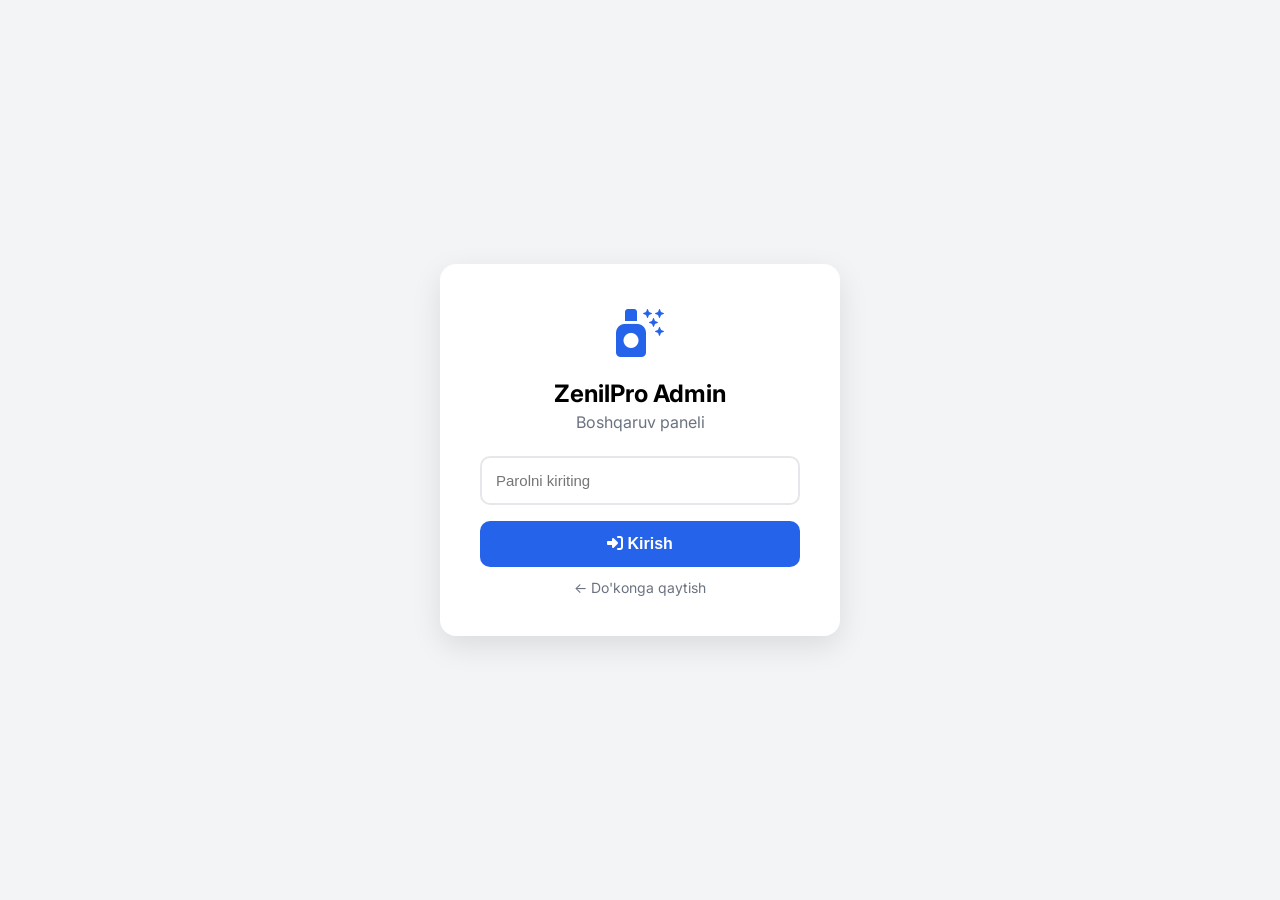
==== templates/admin.html @ 7d352757 "News" ====
<!DOCTYPE html>
<html lang="uz">
<head>
    <meta charset="UTF-8">
    <meta name="viewport" content="width=device-width, initial-scale=1.0">
    <title>ZenilPro - Admin</title>
    <link rel="stylesheet" href="https://cdnjs.cloudflare.com/ajax/libs/font-awesome/6.5.1/css/all.min.css">
    <link href="https://fonts.googleapis.com/css2?family=Inter:wght@300;400;500;600;700&display=swap" rel="stylesheet">
    <style>
        * { margin:0; padding:0; box-sizing:border-box; }
        body { font-family:'Inter',sans-serif; background:#F3F4F6; min-height:100vh; }
        
        /* LOGIN */
        .login-wrap { display:flex; align-items:center; justify-content:center; min-height:100vh; padding:20px; }
        .login-box { background:#fff; padding:40px; border-radius:16px; box-shadow:0 10px 30px rgba(0,0,0,.1); width:100%; max-width:400px; text-align:center; }
        .login-box .icon { font-size:48px; color:#2563EB; margin-bottom:16px; }
        .login-box h1 { font-size:24px; margin-bottom:4px; }
        .login-box p { color:#6B7280; margin-bottom:24px; }
        .login-box input { width:100%; padding:14px; border:2px solid #E5E7EB; border-radius:10px; font-size:15px; margin-bottom:16px; outline:none; }
        .login-box input:focus { border-color:#2563EB; }
        .login-box button { width:100%; padding:14px; background:#2563EB; color:#fff; border:none; border-radius:10px; font-size:16px; font-weight:600; cursor:pointer; }
        .login-box a { display:block; margin-top:12px; color:#6B7280; text-decoration:none; font-size:14px; }
        
        /* DASHBOARD */
        .dash { display:none; }
        .dash-nav { background:#1F2937; color:#fff; padding:12px 20px; display:flex; align-items:center; gap:12px; position:sticky; top:0; z-index:10; flex-wrap:wrap; }
        .dash-nav h2 { font-size:18px; }
        .dash-nav .tabs { display:flex; gap:6px; margin-left:auto; flex-wrap:wrap; }
        .dash-nav button { padding:8px 14px; background:rgba(255,255,255,.1); color:#D1D5DB; border:none; border-radius:8px; cursor:pointer; font-size:13px; font-weight:500; white-space:nowrap; }
        .dash-nav button.active { background:#2563EB; color:#fff; }
        .dash-nav .logout { background:rgba(239,68,68,.2); color:#EF4444; }
        .dash-content { padding:20px; max-width:1200px; margin:0 auto; }
        
        /* CARDS */
        .card { background:#fff; border-radius:12px; padding:20px; margin-bottom:16px; box-shadow:0 1px 3px rgba(0,0,0,.05); }
        .card h3 { margin-bottom:16px; font-size:16px; }
        
        /* TABLE */
        table { width:100%; border-collapse:collapse; }
        th, td { padding:10px 12px; text-align:left; border-bottom:1px solid #E5E7EB; font-size:13px; }
        th { background:#F9FAFB; font-weight:600; color:#6B7280; font-size:11px; text-transform:uppercase; }
        td img { width:50px; height:50px; border-radius:8px; object-fit:cover; }
        
        /* FORM */
        .form-grid { display:grid; grid-template-columns:1fr 1fr; gap:12px; }
        .form-grid .full { grid-column:1/-1; }
        .form-group { margin-bottom:4px; }
        .form-group label { display:block; font-size:13px; font-weight:500; color:#374151; margin-bottom:4px; }
        .form-group input, .form-group select, .form-group textarea { width:100%; padding:10px 12px; border:2px solid #E5E7EB; border-radius:8px; font-size:14px; font-family:inherit; outline:none; transition:border-color .2s; }
        .form-group input:focus, .form-group select:focus, .form-group textarea:focus { border-color:#2563EB; }
        
        /* FILE UPLOAD */
        .file-upload { border:2px dashed #E5E7EB; border-radius:12px; padding:30px; text-align:center; cursor:pointer; transition:all .2s; }
        .file-upload:hover { border-color:#2563EB; background:#F0F5FF; }
        .file-upload i { font-size:36px; color:#2563EB; margin-bottom:8px; }
        .file-upload p { color:#6B7280; font-size:13px; }
        .file-upload img { max-width:200px; max-height:200px; margin-top:12px; border-radius:8px; }
        .file-upload input { display:none; }
        
        /* BUTTONS */
        .btn { padding:8px 16px; border:none; border-radius:8px; cursor:pointer; font-weight:500; font-size:13px; display:inline-flex; align-items:center; gap:6px; }
        .btn-blue { background:#2563EB; color:#fff; }
        .btn-red { background:#EF4444; color:#fff; }
        .btn-green { background:#10B981; color:#fff; }
        .btn-gray { background:#6B7280; color:#fff; }
        
        /* BADGES */
        .badge { padding:4px 10px; border-radius:50px; font-size:11px; font-weight:600; }
        .badge-green { background:#D1FAE5; color:#10B981; }
        .badge-yellow { background:#FEF3C7; color:#F59E0B; }
        .badge-red { background:#FEE2E2; color:#EF4444; }
        
        /* ORDERS */
        .order-card { background:#fff; border-radius:12px; padding:16px; margin-bottom:12px; box-shadow:0 1px 3px rgba(0,0,0,.05); }
        .order-header { display:flex; justify-content:space-between; align-items:center; margin-bottom:8px; }
        .order-id { font-weight:700; color:#2563EB; font-size:16px; }
        
        @media (max-width:768px) {
            .form-grid { grid-template-columns:1fr; }
            .dash-nav { gap:8px; }
            .dash-nav .tabs { width:100%; margin-top:8px; justify-content:flex-start; }
        }
    </style>
</head>
<body>

<!-- LOGIN -->
<div id="loginPage" class="login-wrap">
    <div class="login-box">
        <div class="icon"><i class="fa-solid fa-spray-can-sparkles"></i></div>
        <h1>ZenilPro Admin</h1>
        <p>Boshqaruv paneli</p>
        <input type="password" id="passInput" placeholder="Parolni kiriting" onkeydown="if(event.key==='Enter')login()">
        <button onclick="login()"><i class="fa-solid fa-right-to-bracket"></i> Kirish</button>
        <a href="/">← Do'konga qaytish</a>
    </div>
</div>

<!-- DASHBOARD -->
<div id="dashPage" class="dash">
    <nav class="dash-nav">
        <h2>🛍 ZenilPro Admin</h2>
        <div class="tabs">
            <button class="active" onclick="showTab('products')">📦 Mahsulotlar</button>
            <button onclick="showTab('add')">➕ Qo'shish</button>
            <button onclick="showTab('orders')">📋 Buyurtmalar</button>
        </div>
        <button class="logout" onclick="logout()">🚪 Chiqish</button>
    </nav>
    <div class="dash-content" id="tabContent"></div>
</div>

<script>
let prods = [];
let ords = [];
let uploadedImage = '';

// Check login
fetch('/api/admin/check').then(r=>r.json()).then(d=>{ if(d.is_admin){ showDash(); loadAll(); } });

function login() {
    let p = document.getElementById('passInput').value;
    fetch('/api/admin/login', {
        method:'POST',
        headers:{'Content-Type':'application/json'},
        body:JSON.stringify({password:p})
    }).then(r=>r.json()).then(d=>{
        if(d.success){ showDash(); loadAll(); }
        else alert('Noto\'g\'ri parol!');
    });
}

function logout(){ fetch('/api/admin/logout',{method:'POST'}).then(()=>location.reload()); }

function showDash(){
    document.getElementById('loginPage').style.display='none';
    document.getElementById('dashPage').style.display='block';
}

function showTab(t){
    document.querySelectorAll('.dash-nav .tabs button').forEach(b=>b.classList.remove('active'));
    event.target.classList.add('active');
    if(t==='products') loadProducts();
    else if(t==='add') showAddForm();
    else if(t==='orders') loadOrders();
}

function loadAll(){ loadProducts(); }

// ==================== PRODUCTS ====================
function loadProducts(){
    fetch('/api/products').then(r=>r.json()).then(d=>{
        if(d.success){
            prods = d.products;
            let html = `<div class="card">
                <h3>📦 Barcha Mahsulotlar (${prods.length} ta)</h3>
                <div style="overflow-x:auto;">
                <table>
                    <thead><tr><th>Rasm</th><th>Nomi</th><th>Kat.</th><th>Narx</th><th>Qoldiq</th><th>Amal</th></tr></thead>
                    <tbody>`;
            prods.forEach(p=>{
                html += `<tr>
                    <td><img src="${p.image}" onerror="this.src='https://placehold.co/50'"></td>
                    <td><strong>${p.name}</strong></td>
                    <td>${p.category}</td>
                    <td><strong style="color:#2563EB">${(p.price+'').replace(/\B(?=(\d{3})+(?!\d))/g,' ')} so'm</strong></td>
                    <td><span class="badge ${p.in_stock>5?'badge-green':'badge-yellow'}">${p.in_stock} dona</span></td>
                    <td><button class="btn btn-red" onclick="delProd('${p.id}')"><i class="fa-solid fa-trash"></i></button></td>
                </tr>`;
            });
            html += '</tbody></table></div></div>';
            document.getElementById('tabContent').innerHTML = html;
        }
    });
}

function delProd(id){
    if(!confirm('O\'chirilsinmi?')) return;
    fetch('/api/admin/products',{
        method:'DELETE',
        headers:{'Content-Type':'application/json'},
        body:JSON.stringify({id})
    }).then(r=>r.json()).then(d=>{ if(d.success){ alert('O\'chirildi!'); loadProducts(); } });
}

// ==================== ADD PRODUCT ====================
function showAddForm(){
    uploadedImage = '';
    document.getElementById('tabContent').innerHTML = `
        <div class="card">
            <h3>➕ Yangi Mahsulot Qo'shish</h3>
            <form onsubmit="addProd(event)" style="margin-top:16px;">
                <div class="form-grid">
                    <div class="form-group full">
                        <label>📸 Mahsulot Rasmi</label>
                        <div class="file-upload" id="fileUploadBox" onclick="document.getElementById('fileInput').click()">
                            <i class="fa-solid fa-cloud-arrow-up"></i>
                            <p>Rasm yuklash uchun bosing</p>
                            <p style="font-size:11px;color:#9CA3AF;">PNG, JPG, WEBP (max 16MB)</p>
                            <img id="previewImg" style="display:none;">
                            <input type="file" id="fileInput" accept="image/*" onchange="uploadImage(this)">
                        </div>
                        <div id="uploadStatus" style="margin-top:8px;font-size:13px;color:#10B981;display:none;"></div>
                    </div>
                    <div class="form-group"><label>Nomi *</label><input id="aname" required></div>
                    <div class="form-group"><label>Kategoriya</label><select id="acat">
                        <option value="parfum">Parfyumeriya</option>
                        <option value="cosmetics">Kosmetika</option>
                        <option value="dishes">Idish-tovoq</option>
                        <option value="clothes">Kiyim</option>
                        <option value="powders">Kukunlar</option>
                    </select></div>
                    <div class="form-group"><label>Narx (so'm) *</label><input type="number" id="aprice" required placeholder="150000"></div>
                    <div class="form-group"><label>Eski narx</label><input type="number" id="aoldprice" placeholder="200000"></div>
                    <div class="form-group"><label>Soni</label><input type="number" id="astock" value="10"></div>
                    <div class="form-group"><label>Chegirma %</label><input type="number" id="adisc" value="0" min="0" max="99"></div>
                    <div class="form-group full"><label>Tavsif</label><textarea id="adesc" rows="2" placeholder="Mahsulot haqida..."></textarea></div>
                </div>
                <button type="submit" class="btn btn-blue" style="margin-top:16px;padding:12px 24px;font-size:15px;">
                    <i class="fa-solid fa-plus"></i> Mahsulot Qo'shish
                </button>
            </form>
        </div>`;
}

function uploadImage(input){
    if(!input.files[0]) return;
    let formData = new FormData();
    formData.append('file', input.files[0]);
    
    document.getElementById('uploadStatus').style.display = 'block';
    document.getElementById('uploadStatus').textContent = '⏳ Yuklanmoqda...';
    
    fetch('/api/admin/upload', {method:'POST', body:formData})
    .then(r=>r.json())
    .then(d=>{
        if(d.success){
            uploadedImage = d.url;
            document.getElementById('previewImg').src = d.url;
            document.getElementById('previewImg').style.display = 'block';
            document.getElementById('uploadStatus').textContent = '✅ Rasm yuklandi!';
            document.getElementById('uploadStatus').style.color = '#10B981';
        } else {
            document.getElementById('uploadStatus').textContent = '❌ ' + (d.message || 'Xatolik');
            document.getElementById('uploadStatus').style.color = '#EF4444';
        }
    })
    .catch(()=>{
        document.getElementById('uploadStatus').textContent = '❌ Server xatolik';
        document.getElementById('uploadStatus').style.color = '#EF4444';
    });
}

function addProd(e){
    e.preventDefault();
    let data = {
        name: document.getElementById('aname').value,
        category: document.getElementById('acat').value,
        price: document.getElementById('aprice').value,
        old_price: document.getElementById('aoldprice').value || document.getElementById('aprice').value,
        in_stock: document.getElementById('astock').value || 10,
        discount: document.getElementById('adisc').value || 0,
        image: uploadedImage || 'https://placehold.co/400',
        description: document.getElementById('adesc').value
    };
    
    if(!data.name || !data.price){ alert('Nomi va narx majburiy!'); return; }
    
    fetch('/api/admin/products', {
        method:'POST',
        headers:{'Content-Type':'application/json'},
        body:JSON.stringify(data)
    }).then(r=>r.json()).then(d=>{
        if(d.success){ alert('✅ Mahsulot qo\'shildi!'); showTab('products'); }
        else alert('❌ Xatolik!');
    });
}

// ==================== ORDERS ====================
function loadOrders(){
    fetch('/api/orders').then(r=>r.json()).then(d=>{
        if(d.success){
            ords = d.orders;
            let html = `<div class="card"><h3>📋 Buyurtmalar (${ords.length} ta)</h3>`;
            if(ords.length === 0) html += '<p style="color:#6B7280;text-align:center;padding:40px;">Buyurtmalar yo\'q</p>';
            else {
                ords.forEach(o=>{
                    html += `<div class="order-card">
                        <div class="order-header">
                            <span class="order-id">#${o.order_id}</span>
                            <span class="badge ${o.status==='pending'?'badge-yellow':o.status==='delivered'?'badge-green':'badge-red'}">${o.status_text||o.status}</span>
                        </div>
                        <div style="margin-bottom:6px;"><strong>${o.customer_name}</strong> | ${o.phone}</div>
                        <div style="color:#6B7280;font-size:13px;margin-bottom:6px;">${o.items?.map(i=>i.name+' ×'+i.quantity).join(', ')}</div>
                        <div style="display:flex;justify-content:space-between;align-items:center;">
                            <strong style="font-size:16px;color:#2563EB;">${(o.total+'').replace(/\B(?=(\d{3})+(?!\d))/g,' ')} so'm</strong>
                            <small style="color:#9CA3AF;">${new Date(o.created_at).toLocaleDateString()}</small>
                        </div>
                    </div>`;
                });
            }
            html += '</div>';
            document.getElementById('tabContent').innerHTML = html;
        }
    });
}
</script>
</body>
</html>
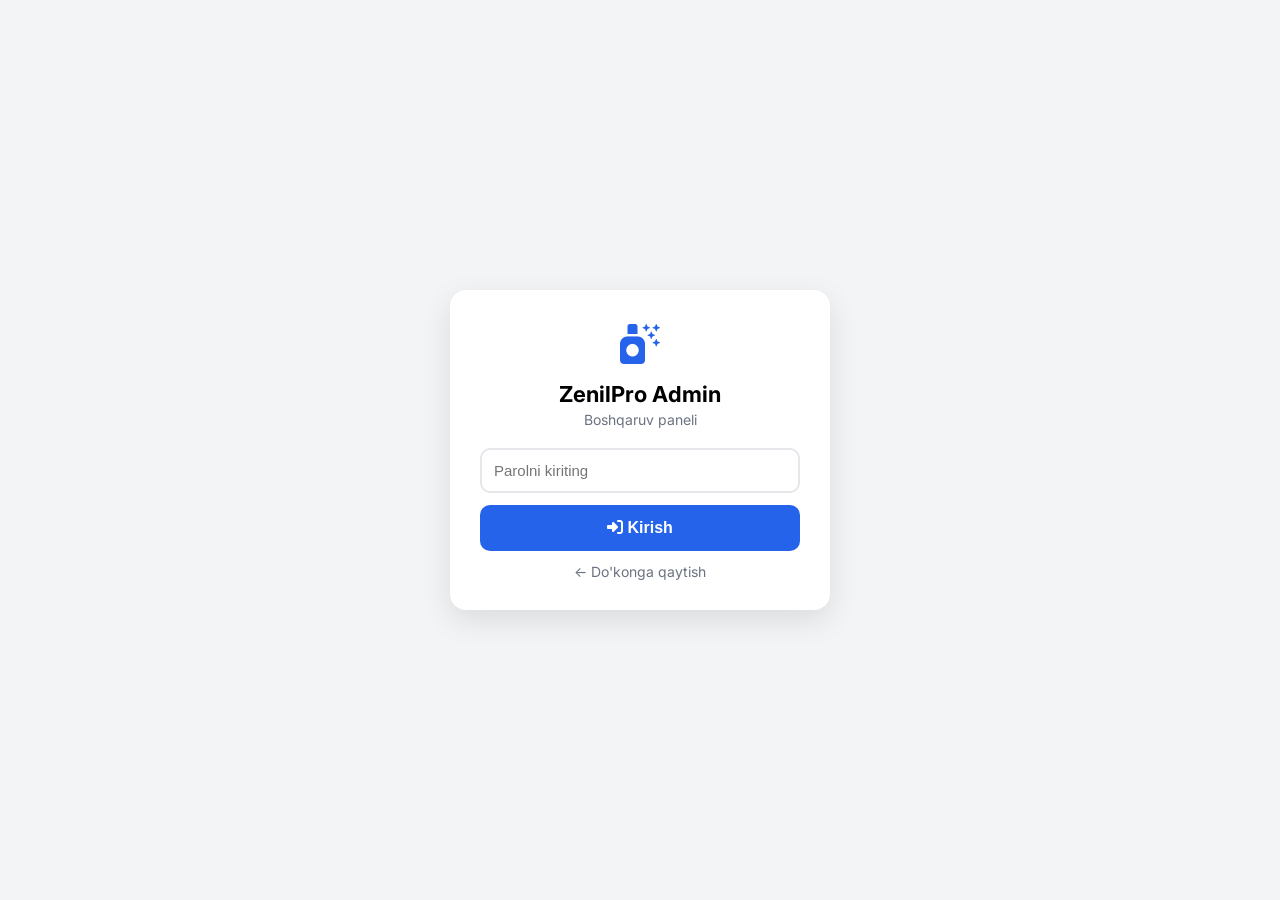
==== commit da959cb5: "New sections adeed" ====
--- a/templates/admin.html
+++ b/templates/admin.html
@@ -2,83 +2,120 @@
 <html lang="uz">
 <head>
     <meta charset="UTF-8">
-    <meta name="viewport" content="width=device-width, initial-scale=1.0">
-    <title>ZenilPro - Admin</title>
+    <meta name="viewport" content="width=device-width, initial-scale=1.0, maximum-scale=1.0, user-scalable=no">
+    <title>ZenilPro Admin</title>
     <link rel="stylesheet" href="https://cdnjs.cloudflare.com/ajax/libs/font-awesome/6.5.1/css/all.min.css">
     <link href="https://fonts.googleapis.com/css2?family=Inter:wght@300;400;500;600;700&display=swap" rel="stylesheet">
     <style>
+        :root {
+            --blue: #2563EB;
+            --white: #fff;
+            --gray: #F3F4F6;
+            --dark: #1F2937;
+            --red: #EF4444;
+            --green: #10B981;
+        }
         * { margin:0; padding:0; box-sizing:border-box; }
-        body { font-family:'Inter',sans-serif; background:#F3F4F6; min-height:100vh; }
+        body { font-family:'Inter',sans-serif; background:var(--gray); min-height:100vh; }
         
         /* LOGIN */
         .login-wrap { display:flex; align-items:center; justify-content:center; min-height:100vh; padding:20px; }
-        .login-box { background:#fff; padding:40px; border-radius:16px; box-shadow:0 10px 30px rgba(0,0,0,.1); width:100%; max-width:400px; text-align:center; }
-        .login-box .icon { font-size:48px; color:#2563EB; margin-bottom:16px; }
-        .login-box h1 { font-size:24px; margin-bottom:4px; }
-        .login-box p { color:#6B7280; margin-bottom:24px; }
-        .login-box input { width:100%; padding:14px; border:2px solid #E5E7EB; border-radius:10px; font-size:15px; margin-bottom:16px; outline:none; }
-        .login-box input:focus { border-color:#2563EB; }
-        .login-box button { width:100%; padding:14px; background:#2563EB; color:#fff; border:none; border-radius:10px; font-size:16px; font-weight:600; cursor:pointer; }
+        .login-box { background:var(--white); padding:30px; border-radius:16px; box-shadow:0 10px 30px rgba(0,0,0,.1); width:100%; max-width:380px; text-align:center; }
+        .login-box .icon { font-size:40px; color:var(--blue); margin-bottom:12px; }
+        .login-box h1 { font-size:22px; margin-bottom:4px; }
+        .login-box p { color:#6B7280; margin-bottom:20px; font-size:14px; }
+        .login-box input { width:100%; padding:12px; border:2px solid #E5E7EB; border-radius:10px; font-size:15px; margin-bottom:12px; outline:none; }
+        .login-box input:focus { border-color:var(--blue); }
+        .login-box button { width:100%; padding:14px; background:var(--blue); color:var(--white); border:none; border-radius:10px; font-size:16px; font-weight:600; cursor:pointer; }
         .login-box a { display:block; margin-top:12px; color:#6B7280; text-decoration:none; font-size:14px; }
         
         /* DASHBOARD */
         .dash { display:none; }
-        .dash-nav { background:#1F2937; color:#fff; padding:12px 20px; display:flex; align-items:center; gap:12px; position:sticky; top:0; z-index:10; flex-wrap:wrap; }
-        .dash-nav h2 { font-size:18px; }
-        .dash-nav .tabs { display:flex; gap:6px; margin-left:auto; flex-wrap:wrap; }
-        .dash-nav button { padding:8px 14px; background:rgba(255,255,255,.1); color:#D1D5DB; border:none; border-radius:8px; cursor:pointer; font-size:13px; font-weight:500; white-space:nowrap; }
-        .dash-nav button.active { background:#2563EB; color:#fff; }
-        .dash-nav .logout { background:rgba(239,68,68,.2); color:#EF4444; }
-        .dash-content { padding:20px; max-width:1200px; margin:0 auto; }
+        
+        /* TOP BAR */
+        .topbar { background:var(--dark); color:var(--white); padding:12px 16px; display:flex; align-items:center; justify-content:space-between; position:sticky; top:0; z-index:100; }
+        .topbar h3 { font-size:15px; }
+        .topbar .menu-btn { background:none; border:none; color:var(--white); font-size:22px; cursor:pointer; display:none; }
+        .topbar-actions { display:flex; gap:8px; align-items:center; }
+        .topbar-actions button { padding:7px 12px; border:none; border-radius:8px; cursor:pointer; font-size:12px; font-weight:500; }
+        .btn-logout { background:rgba(239,68,68,.2); color:var(--red); }
+        
+        /* MAIN LAYOUT */
+        .main-layout { display:flex; min-height:calc(100vh - 52px); }
+        
+        /* SIDEBAR */
+        .sidebar { width:220px; background:var(--white); border-right:1px solid #E5E7EB; padding:12px; position:sticky; top:52px; height:calc(100vh - 52px); overflow-y:auto; }
+        .sidebar button { display:flex; align-items:center; gap:8px; width:100%; padding:12px; border:none; background:none; border-radius:10px; cursor:pointer; font-size:14px; font-weight:500; color:#374151; margin-bottom:4px; text-align:left; }
+        .sidebar button:hover { background:var(--gray); }
+        .sidebar button.active { background:var(--blue); color:var(--white); }
+        .sidebar button i { width:20px; text-align:center; }
+        
+        /* CONTENT */
+        .content { flex:1; padding:16px; overflow-y:auto; }
         
         /* CARDS */
-        .card { background:#fff; border-radius:12px; padding:20px; margin-bottom:16px; box-shadow:0 1px 3px rgba(0,0,0,.05); }
-        .card h3 { margin-bottom:16px; font-size:16px; }
+        .card { background:var(--white); border-radius:12px; padding:16px; margin-bottom:16px; box-shadow:0 1px 3px rgba(0,0,0,.05); }
+        .card h3 { margin-bottom:12px; font-size:16px; }
+        
+        /* STATS */
+        .stats { display:grid; grid-template-columns:repeat(auto-fit,minmax(150px,1fr)); gap:12px; margin-bottom:16px; }
+        .stat { background:var(--white); padding:16px; border-radius:12px; text-align:center; box-shadow:0 1px 3px rgba(0,0,0,.05); }
+        .stat .num { font-size:28px; font-weight:700; color:var(--blue); }
+        .stat .label { font-size:12px; color:#6B7280; margin-top:4px; }
         
         /* TABLE */
-        table { width:100%; border-collapse:collapse; }
+        .table-wrap { overflow-x:auto; -webkit-overflow-scrolling:touch; }
+        table { width:100%; border-collapse:collapse; min-width:600px; }
         th, td { padding:10px 12px; text-align:left; border-bottom:1px solid #E5E7EB; font-size:13px; }
-        th { background:#F9FAFB; font-weight:600; color:#6B7280; font-size:11px; text-transform:uppercase; }
-        td img { width:50px; height:50px; border-radius:8px; object-fit:cover; }
+        th { background:#F9FAFB; font-weight:600; color:#6B7280; font-size:11px; text-transform:uppercase; white-space:nowrap; }
+        td img { width:45px; height:45px; border-radius:8px; object-fit:cover; }
         
         /* FORM */
-        .form-grid { display:grid; grid-template-columns:1fr 1fr; gap:12px; }
-        .form-grid .full { grid-column:1/-1; }
-        .form-group { margin-bottom:4px; }
-        .form-group label { display:block; font-size:13px; font-weight:500; color:#374151; margin-bottom:4px; }
-        .form-group input, .form-group select, .form-group textarea { width:100%; padding:10px 12px; border:2px solid #E5E7EB; border-radius:8px; font-size:14px; font-family:inherit; outline:none; transition:border-color .2s; }
-        .form-group input:focus, .form-group select:focus, .form-group textarea:focus { border-color:#2563EB; }
+        .form-grid { display:grid; grid-template-columns:1fr 1fr; gap:10px; }
+        .form-group label { display:block; font-size:12px; font-weight:500; color:#374151; margin-bottom:4px; }
+        .form-group input, .form-group select, .form-group textarea { width:100%; padding:10px; border:2px solid #E5E7EB; border-radius:8px; font-size:14px; font-family:inherit; outline:none; }
+        .form-group input:focus, .form-group select:focus, .form-group textarea:focus { border-color:var(--blue); }
         
         /* FILE UPLOAD */
-        .file-upload { border:2px dashed #E5E7EB; border-radius:12px; padding:30px; text-align:center; cursor:pointer; transition:all .2s; }
-        .file-upload:hover { border-color:#2563EB; background:#F0F5FF; }
-        .file-upload i { font-size:36px; color:#2563EB; margin-bottom:8px; }
-        .file-upload p { color:#6B7280; font-size:13px; }
-        .file-upload img { max-width:200px; max-height:200px; margin-top:12px; border-radius:8px; }
-        .file-upload input { display:none; }
+        .file-box { border:2px dashed #E5E7EB; border-radius:12px; padding:20px; text-align:center; cursor:pointer; }
+        .file-box i { font-size:32px; color:var(--blue); }
+        .file-box p { color:#6B7280; font-size:12px; margin-top:4px; }
+        .file-box img { max-width:150px; max-height:150px; margin-top:8px; border-radius:8px; }
+        .file-box input { display:none; }
         
         /* BUTTONS */
         .btn { padding:8px 16px; border:none; border-radius:8px; cursor:pointer; font-weight:500; font-size:13px; display:inline-flex; align-items:center; gap:6px; }
-        .btn-blue { background:#2563EB; color:#fff; }
-        .btn-red { background:#EF4444; color:#fff; }
-        .btn-green { background:#10B981; color:#fff; }
-        .btn-gray { background:#6B7280; color:#fff; }
+        .btn-blue { background:var(--blue); color:var(--white); }
+        .btn-red { background:var(--red); color:var(--white); }
+        .btn-green { background:var(--green); color:var(--white); }
         
         /* BADGES */
-        .badge { padding:4px 10px; border-radius:50px; font-size:11px; font-weight:600; }
-        .badge-green { background:#D1FAE5; color:#10B981; }
+        .badge { padding:3px 8px; border-radius:50px; font-size:11px; font-weight:600; }
+        .badge-green { background:#D1FAE5; color:var(--green); }
         .badge-yellow { background:#FEF3C7; color:#F59E0B; }
-        .badge-red { background:#FEE2E2; color:#EF4444; }
-        
-        /* ORDERS */
-        .order-card { background:#fff; border-radius:12px; padding:16px; margin-bottom:12px; box-shadow:0 1px 3px rgba(0,0,0,.05); }
-        .order-header { display:flex; justify-content:space-between; align-items:center; margin-bottom:8px; }
-        .order-id { font-weight:700; color:#2563EB; font-size:16px; }
-        
+        
+        /* ORDER CARD */
+        .order-card { background:var(--white); border-radius:12px; padding:14px; margin-bottom:10px; box-shadow:0 1px 3px rgba(0,0,0,.05); }
+        .order-card .top { display:flex; justify-content:space-between; align-items:center; margin-bottom:6px; flex-wrap:wrap; gap:4px; }
+        .order-id { font-weight:700; color:var(--blue); }
+        
+        /* OVERLAY */
+        .overlay { display:none; position:fixed; top:0; left:0; width:100%; height:100%; background:rgba(0,0,0,.5); z-index:99; }
+        
+        /* MOBILE */
         @media (max-width:768px) {
+            .topbar .menu-btn { display:block; }
+            .sidebar {
+                position:fixed; left:-250px; top:0; height:100vh; z-index:200;
+                transition:left 0.3s; width:250px; padding-top:60px;
+            }
+            .sidebar.open { left:0; }
+            .overlay.show { display:block; }
+            .content { width:100%; }
             .form-grid { grid-template-columns:1fr; }
-            .dash-nav { gap:8px; }
-            .dash-nav .tabs { width:100%; margin-top:8px; justify-content:flex-start; }
+            .stats { grid-template-columns:1fr 1fr; }
+            table { font-size:11px; }
+            th, td { padding:8px; }
         }
     </style>
 </head>
@@ -90,82 +127,104 @@
         <div class="icon"><i class="fa-solid fa-spray-can-sparkles"></i></div>
         <h1>ZenilPro Admin</h1>
         <p>Boshqaruv paneli</p>
-        <input type="password" id="passInput" placeholder="Parolni kiriting" onkeydown="if(event.key==='Enter')login()">
-        <button onclick="login()"><i class="fa-solid fa-right-to-bracket"></i> Kirish</button>
+        <input type="password" id="passInput" placeholder="Parolni kiriting">
+        <button onclick="doLogin()"><i class="fa-solid fa-right-to-bracket"></i> Kirish</button>
         <a href="/">← Do'konga qaytish</a>
     </div>
 </div>
 
 <!-- DASHBOARD -->
 <div id="dashPage" class="dash">
-    <nav class="dash-nav">
-        <h2>🛍 ZenilPro Admin</h2>
-        <div class="tabs">
-            <button class="active" onclick="showTab('products')">📦 Mahsulotlar</button>
-            <button onclick="showTab('add')">➕ Qo'shish</button>
-            <button onclick="showTab('orders')">📋 Buyurtmalar</button>
+    <div class="overlay" id="overlay" onclick="closeSidebar()"></div>
+    
+    <div class="topbar">
+        <button class="menu-btn" onclick="toggleSidebar()">☰</button>
+        <h3>🛍 ZenilPro Admin</h3>
+        <div class="topbar-actions">
+            <a href="/" style="color:#D1D5DB;text-decoration:none;font-size:12px;">Do'kon</a>
+            <button class="btn-logout" onclick="doLogout()">🚪 Chiqish</button>
         </div>
-        <button class="logout" onclick="logout()">🚪 Chiqish</button>
-    </nav>
-    <div class="dash-content" id="tabContent"></div>
+    </div>
+    
+    <div class="main-layout">
+        <div class="sidebar" id="sidebar">
+            <button class="active" onclick="showTab('products')"><i class="fa-solid fa-box"></i> Mahsulotlar</button>
+            <button onclick="showTab('add')"><i class="fa-solid fa-plus-circle"></i> Qo'shish</button>
+            <button onclick="showTab('orders')"><i class="fa-solid fa-receipt"></i> Buyurtmalar</button>
+        </div>
+        
+        <div class="content" id="tabContent"></div>
+    </div>
 </div>
 
 <script>
-let prods = [];
-let ords = [];
 let uploadedImage = '';
 
 // Check login
-fetch('/api/admin/check').then(r=>r.json()).then(d=>{ if(d.is_admin){ showDash(); loadAll(); } });
-
-function login() {
-    let p = document.getElementById('passInput').value;
+fetch('/api/admin/check').then(r=>r.json()).then(d=>{ if(d.is_admin){ showDash(); loadTab('products'); } });
+
+function doLogin(){
     fetch('/api/admin/login', {
         method:'POST',
         headers:{'Content-Type':'application/json'},
-        body:JSON.stringify({password:p})
+        body:JSON.stringify({password:document.getElementById('passInput').value})
     }).then(r=>r.json()).then(d=>{
-        if(d.success){ showDash(); loadAll(); }
+        if(d.success){ showDash(); loadTab('products'); }
         else alert('Noto\'g\'ri parol!');
     });
 }
 
-function logout(){ fetch('/api/admin/logout',{method:'POST'}).then(()=>location.reload()); }
+function doLogout(){ fetch('/api/admin/logout',{method:'POST'}).then(()=>location.reload()); }
 
 function showDash(){
     document.getElementById('loginPage').style.display='none';
     document.getElementById('dashPage').style.display='block';
 }
 
+function toggleSidebar(){
+    document.getElementById('sidebar').classList.toggle('open');
+    document.getElementById('overlay').classList.toggle('show');
+}
+
+function closeSidebar(){
+    document.getElementById('sidebar').classList.remove('open');
+    document.getElementById('overlay').classList.remove('show');
+}
+
 function showTab(t){
-    document.querySelectorAll('.dash-nav .tabs button').forEach(b=>b.classList.remove('active'));
+    closeSidebar();
+    document.querySelectorAll('.sidebar button').forEach(b=>b.classList.remove('active'));
     event.target.classList.add('active');
+    loadTab(t);
+}
+
+function loadTab(t){
     if(t==='products') loadProducts();
     else if(t==='add') showAddForm();
     else if(t==='orders') loadOrders();
 }
-
-function loadAll(){ loadProducts(); }
 
 // ==================== PRODUCTS ====================
 function loadProducts(){
     fetch('/api/products').then(r=>r.json()).then(d=>{
         if(d.success){
-            prods = d.products;
-            let html = `<div class="card">
-                <h3>📦 Barcha Mahsulotlar (${prods.length} ta)</h3>
-                <div style="overflow-x:auto;">
-                <table>
-                    <thead><tr><th>Rasm</th><th>Nomi</th><th>Kat.</th><th>Narx</th><th>Qoldiq</th><th>Amal</th></tr></thead>
-                    <tbody>`;
-            prods.forEach(p=>{
+            let html = `<div class="stats">
+                <div class="stat"><div class="num">${d.products.length}</div><div class="label">Jami mahsulot</div></div>
+                <div class="stat"><div class="num">${new Set(d.products.map(p=>p.category)).size}</div><div class="label">Kategoriya</div></div>
+                <div class="stat"><div class="num">${d.products.reduce((s,p)=>s+p.in_stock,0)}</div><div class="label">Jami qoldiq</div></div>
+            </div>
+            <div class="card"><h3>📦 Mahsulotlar</h3>
+            <div class="table-wrap"><table>
+                <thead><tr><th>Rasm</th><th>Nomi</th><th>Kat.</th><th>Narx</th><th>Qoldiq</th><th></th></tr></thead>
+                <tbody>`;
+            d.products.forEach(p=>{
                 html += `<tr>
-                    <td><img src="${p.image}" onerror="this.src='https://placehold.co/50'"></td>
+                    <td><img src="${p.image}" onerror="this.src='https://placehold.co/45'"></td>
                     <td><strong>${p.name}</strong></td>
                     <td>${p.category}</td>
-                    <td><strong style="color:#2563EB">${(p.price+'').replace(/\B(?=(\d{3})+(?!\d))/g,' ')} so'm</strong></td>
-                    <td><span class="badge ${p.in_stock>5?'badge-green':'badge-yellow'}">${p.in_stock} dona</span></td>
-                    <td><button class="btn btn-red" onclick="delProd('${p.id}')"><i class="fa-solid fa-trash"></i></button></td>
+                    <td><strong style="color:var(--blue)">${(p.price+'').replace(/\B(?=(\d{3})+(?!\d))/g,' ')}</strong></td>
+                    <td><span class="badge ${p.in_stock>5?'badge-green':'badge-yellow'}">${p.in_stock}</span></td>
+                    <td><button class="btn btn-red" onclick="delProd('${p.id}')">🗑</button></td>
                 </tr>`;
             });
             html += '</tbody></table></div></div>';
@@ -176,78 +235,74 @@
 
 function delProd(id){
     if(!confirm('O\'chirilsinmi?')) return;
-    fetch('/api/admin/products',{
-        method:'DELETE',
-        headers:{'Content-Type':'application/json'},
-        body:JSON.stringify({id})
-    }).then(r=>r.json()).then(d=>{ if(d.success){ alert('O\'chirildi!'); loadProducts(); } });
-}
-
-// ==================== ADD PRODUCT ====================
+    fetch('/api/admin/products',{method:'DELETE',headers:{'Content-Type':'application/json'},body:JSON.stringify({id})})
+    .then(r=>r.json()).then(d=>{ if(d.success){ alert('O\'chirildi!'); loadProducts(); } });
+}
+
+// ==================== ADD ====================
 function showAddForm(){
     uploadedImage = '';
     document.getElementById('tabContent').innerHTML = `
-        <div class="card">
-            <h3>➕ Yangi Mahsulot Qo'shish</h3>
-            <form onsubmit="addProd(event)" style="margin-top:16px;">
-                <div class="form-grid">
-                    <div class="form-group full">
-                        <label>📸 Mahsulot Rasmi</label>
-                        <div class="file-upload" id="fileUploadBox" onclick="document.getElementById('fileInput').click()">
-                            <i class="fa-solid fa-cloud-arrow-up"></i>
-                            <p>Rasm yuklash uchun bosing</p>
-                            <p style="font-size:11px;color:#9CA3AF;">PNG, JPG, WEBP (max 16MB)</p>
-                            <img id="previewImg" style="display:none;">
-                            <input type="file" id="fileInput" accept="image/*" onchange="uploadImage(this)">
-                        </div>
-                        <div id="uploadStatus" style="margin-top:8px;font-size:13px;color:#10B981;display:none;"></div>
+        <div class="card"><h3>➕ Yangi Mahsulot</h3>
+        <form onsubmit="addProd(event)" style="margin-top:12px;">
+            <div class="form-grid">
+                <div class="form-group" style="grid-column:1/-1;">
+                    <label>Rasm</label>
+                    <div class="file-box" onclick="document.getElementById('fileInput').click()">
+                        <i class="fa-solid fa-cloud-arrow-up"></i>
+                        <p>Rasm yuklash (png, jpg, webp)</p>
+                        <img id="previewImg" style="display:none;">
+                        <input type="file" id="fileInput" accept="image/*" onchange="uploadFile(this)">
                     </div>
-                    <div class="form-group"><label>Nomi *</label><input id="aname" required></div>
-                    <div class="form-group"><label>Kategoriya</label><select id="acat">
-                        <option value="parfum">Parfyumeriya</option>
-                        <option value="cosmetics">Kosmetika</option>
-                        <option value="dishes">Idish-tovoq</option>
-                        <option value="clothes">Kiyim</option>
-                        <option value="powders">Kukunlar</option>
-                    </select></div>
-                    <div class="form-group"><label>Narx (so'm) *</label><input type="number" id="aprice" required placeholder="150000"></div>
-                    <div class="form-group"><label>Eski narx</label><input type="number" id="aoldprice" placeholder="200000"></div>
-                    <div class="form-group"><label>Soni</label><input type="number" id="astock" value="10"></div>
-                    <div class="form-group"><label>Chegirma %</label><input type="number" id="adisc" value="0" min="0" max="99"></div>
-                    <div class="form-group full"><label>Tavsif</label><textarea id="adesc" rows="2" placeholder="Mahsulot haqida..."></textarea></div>
+                    <div id="uploadStatus" style="margin-top:6px;font-size:12px;display:none;"></div>
                 </div>
-                <button type="submit" class="btn btn-blue" style="margin-top:16px;padding:12px 24px;font-size:15px;">
-                    <i class="fa-solid fa-plus"></i> Mahsulot Qo'shish
-                </button>
-            </form>
-        </div>`;
-}
-
-function uploadImage(input){
+                <div class="form-group"><label>Nomi *</label><input id="aname" required></div>
+                <div class="form-group"><label>Kategoriya</label><select id="acat">
+                    <option value="parfum">Parfyumeriya</option>
+                    <option value="cosmetics">Kosmetika</option>
+                    <option value="dishes">Idish-tovoq</option>
+                    <option value="clothes">Kiyim</option>
+                    <option value="powders">Kukunlar</option>
+                </select></div>
+                <div class="form-group"><label>Narx *</label><input type="number" id="aprice" required></div>
+                <div class="form-group"><label>Eski narx</label><input type="number" id="aoldprice"></div>
+                <div class="form-group"><label>Soni</label><input type="number" id="astock" value="10"></div>
+                <div class="form-group"><label>Chegirma %</label><input type="number" id="adisc" value="0"></div>
+                <div class="form-group" style="grid-column:1/-1;"><label>Tavsif</label><textarea id="adesc" rows="2"></textarea></div>
+            </div>
+            <button type="submit" class="btn btn-blue" style="margin-top:12px;padding:12px 24px;font-size:14px;">
+                <i class="fa-solid fa-plus"></i> Qo'shish
+            </button>
+        </form></div>`;
+}
+
+function uploadFile(input){
     if(!input.files[0]) return;
-    let formData = new FormData();
-    formData.append('file', input.files[0]);
-    
-    document.getElementById('uploadStatus').style.display = 'block';
-    document.getElementById('uploadStatus').textContent = '⏳ Yuklanmoqda...';
-    
-    fetch('/api/admin/upload', {method:'POST', body:formData})
+    let fd = new FormData();
+    fd.append('file', input.files[0]);
+    
+    let status = document.getElementById('uploadStatus');
+    status.style.display = 'block';
+    status.textContent = '⏳ Yuklanmoqda...';
+    status.style.color = '#6B7280';
+    
+    fetch('/api/admin/upload', {method:'POST', body:fd})
     .then(r=>r.json())
     .then(d=>{
         if(d.success){
             uploadedImage = d.url;
             document.getElementById('previewImg').src = d.url;
             document.getElementById('previewImg').style.display = 'block';
-            document.getElementById('uploadStatus').textContent = '✅ Rasm yuklandi!';
-            document.getElementById('uploadStatus').style.color = '#10B981';
+            status.textContent = '✅ Yuklandi!';
+            status.style.color = '#10B981';
         } else {
-            document.getElementById('uploadStatus').textContent = '❌ ' + (d.message || 'Xatolik');
-            document.getElementById('uploadStatus').style.color = '#EF4444';
+            status.textContent = '❌ ' + (d.message||'Xatolik');
+            status.style.color = '#EF4444';
         }
     })
     .catch(()=>{
-        document.getElementById('uploadStatus').textContent = '❌ Server xatolik';
-        document.getElementById('uploadStatus').style.color = '#EF4444';
+        status.textContent = '❌ Server xatolik';
+        status.style.color = '#EF4444';
     });
 }
 
@@ -271,7 +326,7 @@
         headers:{'Content-Type':'application/json'},
         body:JSON.stringify(data)
     }).then(r=>r.json()).then(d=>{
-        if(d.success){ alert('✅ Mahsulot qo\'shildi!'); showTab('products'); }
+        if(d.success){ alert('✅ Qo\'shildi!'); loadTab('products'); }
         else alert('❌ Xatolik!');
     });
 }
@@ -280,25 +335,24 @@
 function loadOrders(){
     fetch('/api/orders').then(r=>r.json()).then(d=>{
         if(d.success){
-            ords = d.orders;
-            let html = `<div class="card"><h3>📋 Buyurtmalar (${ords.length} ta)</h3>`;
-            if(ords.length === 0) html += '<p style="color:#6B7280;text-align:center;padding:40px;">Buyurtmalar yo\'q</p>';
-            else {
-                ords.forEach(o=>{
-                    html += `<div class="order-card">
-                        <div class="order-header">
-                            <span class="order-id">#${o.order_id}</span>
-                            <span class="badge ${o.status==='pending'?'badge-yellow':o.status==='delivered'?'badge-green':'badge-red'}">${o.status_text||o.status}</span>
-                        </div>
-                        <div style="margin-bottom:6px;"><strong>${o.customer_name}</strong> | ${o.phone}</div>
-                        <div style="color:#6B7280;font-size:13px;margin-bottom:6px;">${o.items?.map(i=>i.name+' ×'+i.quantity).join(', ')}</div>
-                        <div style="display:flex;justify-content:space-between;align-items:center;">
-                            <strong style="font-size:16px;color:#2563EB;">${(o.total+'').replace(/\B(?=(\d{3})+(?!\d))/g,' ')} so'm</strong>
-                            <small style="color:#9CA3AF;">${new Date(o.created_at).toLocaleDateString()}</small>
-                        </div>
-                    </div>`;
-                });
-            }
+            let html = `<div class="stats">
+                <div class="stat"><div class="num">${d.orders.length}</div><div class="label">Jami buyurtma</div></div>
+                <div class="stat"><div class="num">${d.orders.filter(o=>o.status==='pending').length}</div><div class="label">Kutilmoqda</div></div>
+                <div class="stat"><div class="num">${(d.orders.reduce((s,o)=>s+o.total,0)+'').replace(/\B(?=(\d{3})+(?!\d))/g,' ')}</div><div class="label">Jami summa</div></div>
+            </div>
+            <div class="card"><h3>📋 Buyurtmalar</h3>`;
+            if(d.orders.length===0) html += '<p style="color:#6B7280;text-align:center;padding:30px;">Buyurtmalar yo\'q</p>';
+            else d.orders.forEach(o=>{
+                html += `<div class="order-card">
+                    <div class="top"><span class="order-id">#${o.order_id}</span><span class="badge ${o.status==='pending'?'badge-yellow':'badge-green'}">${o.status_text||o.status}</span></div>
+                    <div><strong>${o.customer_name}</strong> | ${o.phone}</div>
+                    <div style="color:#6B7280;font-size:12px;">${o.items?.map(i=>i.name+' ×'+i.quantity).join(', ')}</div>
+                    <div style="display:flex;justify-content:space-between;align-items:center;margin-top:6px;">
+                        <strong style="color:var(--blue);">${(o.total+'').replace(/\B(?=(\d{3})+(?!\d))/g,' ')} so'm</strong>
+                        <small style="color:#9CA3AF;">${new Date(o.created_at).toLocaleDateString()}</small>
+                    </div>
+                </div>`;
+            });
             html += '</div>';
             document.getElementById('tabContent').innerHTML = html;
         }
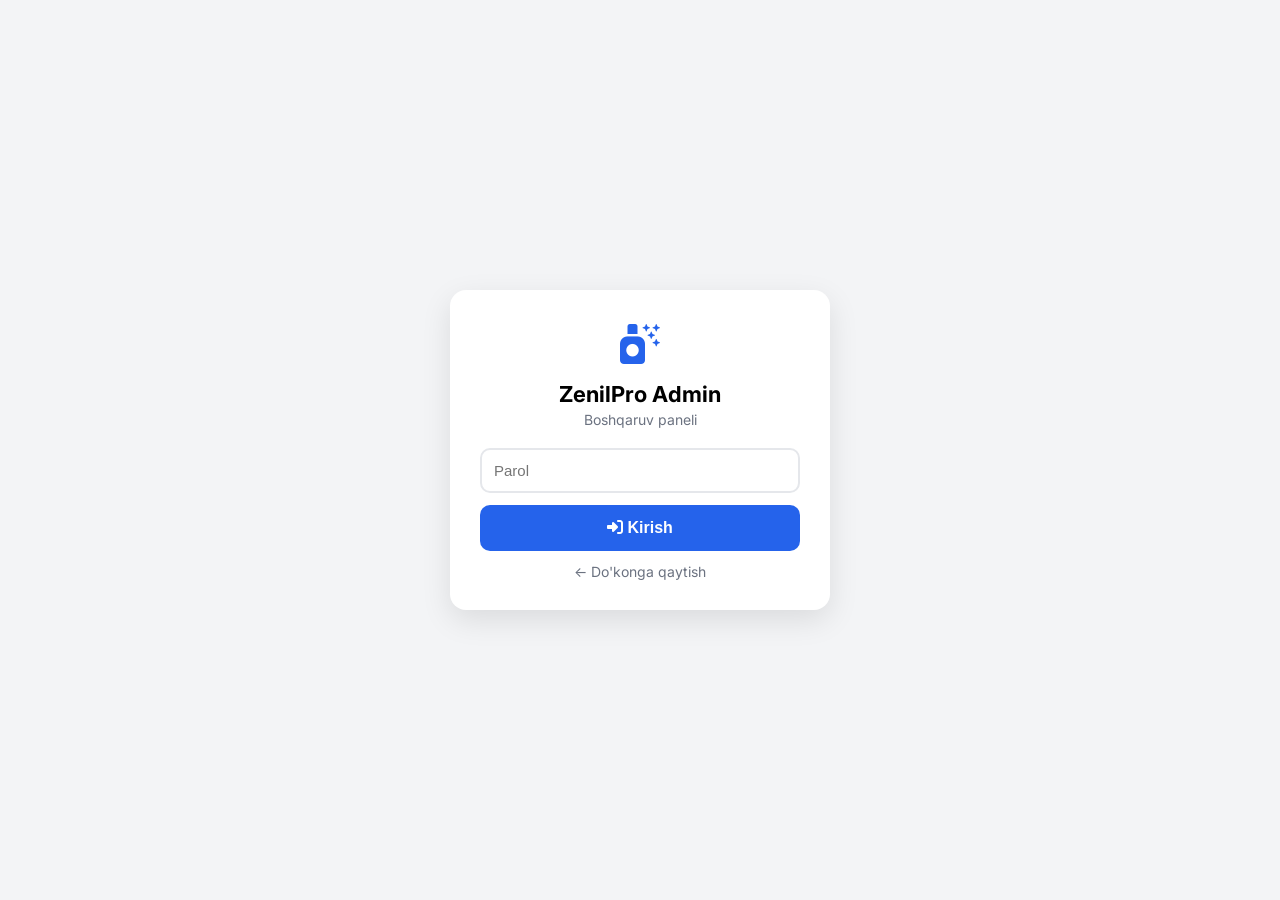
==== commit 919efb63: "Update admin.html" ====
--- a/templates/admin.html
+++ b/templates/admin.html
@@ -7,143 +7,136 @@
     <link rel="stylesheet" href="https://cdnjs.cloudflare.com/ajax/libs/font-awesome/6.5.1/css/all.min.css">
     <link href="https://fonts.googleapis.com/css2?family=Inter:wght@300;400;500;600;700&display=swap" rel="stylesheet">
     <style>
-        :root {
-            --blue: #2563EB;
-            --white: #fff;
-            --gray: #F3F4F6;
-            --dark: #1F2937;
-            --red: #EF4444;
-            --green: #10B981;
-        }
+        :root { --blue:#2563EB; --w:#fff; --gray:#F3F4F6; --dark:#1F2937; --red:#EF4444; --green:#10B981; --orange:#F59E0B; }
         * { margin:0; padding:0; box-sizing:border-box; }
         body { font-family:'Inter',sans-serif; background:var(--gray); min-height:100vh; }
         
-        /* LOGIN */
         .login-wrap { display:flex; align-items:center; justify-content:center; min-height:100vh; padding:20px; }
-        .login-box { background:var(--white); padding:30px; border-radius:16px; box-shadow:0 10px 30px rgba(0,0,0,.1); width:100%; max-width:380px; text-align:center; }
+        .login-box { background:var(--w); padding:30px; border-radius:16px; box-shadow:0 10px 30px rgba(0,0,0,.1); width:100%; max-width:380px; text-align:center; }
         .login-box .icon { font-size:40px; color:var(--blue); margin-bottom:12px; }
         .login-box h1 { font-size:22px; margin-bottom:4px; }
         .login-box p { color:#6B7280; margin-bottom:20px; font-size:14px; }
         .login-box input { width:100%; padding:12px; border:2px solid #E5E7EB; border-radius:10px; font-size:15px; margin-bottom:12px; outline:none; }
         .login-box input:focus { border-color:var(--blue); }
-        .login-box button { width:100%; padding:14px; background:var(--blue); color:var(--white); border:none; border-radius:10px; font-size:16px; font-weight:600; cursor:pointer; }
+        .login-box button { width:100%; padding:14px; background:var(--blue); color:var(--w); border:none; border-radius:10px; font-size:16px; font-weight:600; cursor:pointer; }
         .login-box a { display:block; margin-top:12px; color:#6B7280; text-decoration:none; font-size:14px; }
         
-        /* DASHBOARD */
         .dash { display:none; }
-        
-        /* TOP BAR */
-        .topbar { background:var(--dark); color:var(--white); padding:12px 16px; display:flex; align-items:center; justify-content:space-between; position:sticky; top:0; z-index:100; }
+        .topbar { background:var(--dark); color:var(--w); padding:12px 16px; display:flex; align-items:center; justify-content:space-between; position:sticky; top:0; z-index:100; }
         .topbar h3 { font-size:15px; }
-        .topbar .menu-btn { background:none; border:none; color:var(--white); font-size:22px; cursor:pointer; display:none; }
-        .topbar-actions { display:flex; gap:8px; align-items:center; }
-        .topbar-actions button { padding:7px 12px; border:none; border-radius:8px; cursor:pointer; font-size:12px; font-weight:500; }
-        .btn-logout { background:rgba(239,68,68,.2); color:var(--red); }
-        
-        /* MAIN LAYOUT */
+        .menu-btn { background:none; border:none; color:var(--w); font-size:22px; cursor:pointer; display:none; }
+        .btn-logout { padding:7px 12px; background:rgba(239,68,68,.2); color:var(--red); border:none; border-radius:8px; cursor:pointer; font-size:12px; }
+        
         .main-layout { display:flex; min-height:calc(100vh - 52px); }
-        
-        /* SIDEBAR */
-        .sidebar { width:220px; background:var(--white); border-right:1px solid #E5E7EB; padding:12px; position:sticky; top:52px; height:calc(100vh - 52px); overflow-y:auto; }
-        .sidebar button { display:flex; align-items:center; gap:8px; width:100%; padding:12px; border:none; background:none; border-radius:10px; cursor:pointer; font-size:14px; font-weight:500; color:#374151; margin-bottom:4px; text-align:left; }
+        .overlay { display:none; position:fixed; top:0; left:0; width:100%; height:100%; background:rgba(0,0,0,.5); z-index:99; }
+        
+        .sidebar { width:230px; background:var(--w); border-right:1px solid #E5E7EB; padding:12px; position:sticky; top:52px; height:calc(100vh - 52px); overflow-y:auto; }
+        .sidebar button { display:flex; align-items:center; gap:8px; width:100%; padding:11px 12px; border:none; background:none; border-radius:10px; cursor:pointer; font-size:13px; font-weight:500; color:#374151; margin-bottom:3px; text-align:left; }
         .sidebar button:hover { background:var(--gray); }
-        .sidebar button.active { background:var(--blue); color:var(--white); }
-        .sidebar button i { width:20px; text-align:center; }
-        
-        /* CONTENT */
+        .sidebar button.active { background:var(--blue); color:var(--w); }
+        
         .content { flex:1; padding:16px; overflow-y:auto; }
         
-        /* CARDS */
-        .card { background:var(--white); border-radius:12px; padding:16px; margin-bottom:16px; box-shadow:0 1px 3px rgba(0,0,0,.05); }
-        .card h3 { margin-bottom:12px; font-size:16px; }
-        
-        /* STATS */
-        .stats { display:grid; grid-template-columns:repeat(auto-fit,minmax(150px,1fr)); gap:12px; margin-bottom:16px; }
-        .stat { background:var(--white); padding:16px; border-radius:12px; text-align:center; box-shadow:0 1px 3px rgba(0,0,0,.05); }
-        .stat .num { font-size:28px; font-weight:700; color:var(--blue); }
-        .stat .label { font-size:12px; color:#6B7280; margin-top:4px; }
-        
-        /* TABLE */
-        .table-wrap { overflow-x:auto; -webkit-overflow-scrolling:touch; }
-        table { width:100%; border-collapse:collapse; min-width:600px; }
-        th, td { padding:10px 12px; text-align:left; border-bottom:1px solid #E5E7EB; font-size:13px; }
-        th { background:#F9FAFB; font-weight:600; color:#6B7280; font-size:11px; text-transform:uppercase; white-space:nowrap; }
+        .card { background:var(--w); border-radius:12px; padding:16px; margin-bottom:16px; box-shadow:0 1px 3px rgba(0,0,0,.05); }
+        .card h3 { margin-bottom:12px; font-size:15px; }
+        
+        .stats { display:grid; grid-template-columns:repeat(auto-fit,minmax(140px,1fr)); gap:10px; margin-bottom:16px; }
+        .stat { background:var(--w); padding:16px; border-radius:12px; text-align:center; box-shadow:0 1px 3px rgba(0,0,0,.05); }
+        .stat .num { font-size:26px; font-weight:700; color:var(--blue); }
+        .stat .label { font-size:11px; color:#6B7280; margin-top:4px; }
+        
+        .table-wrap { overflow-x:auto; }
+        table { width:100%; border-collapse:collapse; min-width:700px; }
+        th,td { padding:10px 12px; text-align:left; border-bottom:1px solid #E5E7EB; font-size:13px; }
+        th { background:#F9FAFB; font-weight:600; color:#6B7280; font-size:11px; text-transform:uppercase; }
         td img { width:45px; height:45px; border-radius:8px; object-fit:cover; }
         
-        /* FORM */
         .form-grid { display:grid; grid-template-columns:1fr 1fr; gap:10px; }
         .form-group label { display:block; font-size:12px; font-weight:500; color:#374151; margin-bottom:4px; }
-        .form-group input, .form-group select, .form-group textarea { width:100%; padding:10px; border:2px solid #E5E7EB; border-radius:8px; font-size:14px; font-family:inherit; outline:none; }
-        .form-group input:focus, .form-group select:focus, .form-group textarea:focus { border-color:var(--blue); }
-        
-        /* FILE UPLOAD */
+        .form-group input,.form-group select,.form-group textarea { width:100%; padding:10px; border:2px solid #E5E7EB; border-radius:8px; font-size:13px; font-family:inherit; outline:none; }
+        .form-group input:focus,.form-group select:focus,.form-group textarea:focus { border-color:var(--blue); }
+        .full { grid-column:1/-1; }
+        
         .file-box { border:2px dashed #E5E7EB; border-radius:12px; padding:20px; text-align:center; cursor:pointer; }
+        .file-box:hover { border-color:var(--blue); background:#F0F5FF; }
         .file-box i { font-size:32px; color:var(--blue); }
         .file-box p { color:#6B7280; font-size:12px; margin-top:4px; }
         .file-box img { max-width:150px; max-height:150px; margin-top:8px; border-radius:8px; }
         .file-box input { display:none; }
         
-        /* BUTTONS */
-        .btn { padding:8px 16px; border:none; border-radius:8px; cursor:pointer; font-weight:500; font-size:13px; display:inline-flex; align-items:center; gap:6px; }
-        .btn-blue { background:var(--blue); color:var(--white); }
-        .btn-red { background:var(--red); color:var(--white); }
-        .btn-green { background:var(--green); color:var(--white); }
-        
-        /* BADGES */
+        .btn { padding:7px 14px; border:none; border-radius:8px; cursor:pointer; font-weight:500; font-size:12px; display:inline-flex; align-items:center; gap:5px; }
+        .btn-blue { background:var(--blue); color:var(--w); }
+        .btn-red { background:var(--red); color:var(--w); }
+        .btn-green { background:var(--green); color:var(--w); }
+        .btn-sm { padding:5px 10px; font-size:11px; }
+        
         .badge { padding:3px 8px; border-radius:50px; font-size:11px; font-weight:600; }
         .badge-green { background:#D1FAE5; color:var(--green); }
-        .badge-yellow { background:#FEF3C7; color:#F59E0B; }
-        
-        /* ORDER CARD */
-        .order-card { background:var(--white); border-radius:12px; padding:14px; margin-bottom:10px; box-shadow:0 1px 3px rgba(0,0,0,.05); }
-        .order-card .top { display:flex; justify-content:space-between; align-items:center; margin-bottom:6px; flex-wrap:wrap; gap:4px; }
+        .badge-yellow { background:#FEF3C7; color:var(--orange); }
+        .badge-red { background:#FEE2E2; color:var(--red); }
+        
+        .modal-overlay { display:none; position:fixed; top:0; left:0; width:100%; height:100%; background:rgba(0,0,0,.5); z-index:999; align-items:center; justify-content:center; }
+        .modal-overlay.show { display:flex; }
+        .modal { background:var(--w); padding:24px; border-radius:16px; width:90%; max-width:500px; max-height:90vh; overflow-y:auto; position:relative; }
+        .modal .close { position:absolute; top:12px; right:16px; font-size:22px; cursor:pointer; background:none; border:none; color:#6B7280; }
+        
+        .order-card { background:var(--w); border-radius:12px; padding:14px; margin-bottom:10px; box-shadow:0 1px 3px rgba(0,0,0,.05); }
         .order-id { font-weight:700; color:var(--blue); }
         
-        /* OVERLAY */
-        .overlay { display:none; position:fixed; top:0; left:0; width:100%; height:100%; background:rgba(0,0,0,.5); z-index:99; }
-        
-        /* MOBILE */
-        @media (max-width:768px) {
-            .topbar .menu-btn { display:block; }
-            .sidebar {
-                position:fixed; left:-250px; top:0; height:100vh; z-index:200;
-                transition:left 0.3s; width:250px; padding-top:60px;
-            }
+        .tag { display:inline-flex; align-items:center; gap:4px; padding:4px 10px; background:var(--gray); border-radius:50px; font-size:12px; margin:2px; }
+        .tag button { background:none; border:none; cursor:pointer; color:var(--red); font-size:14px; padding:0; margin-left:2px; }
+
+        @media(max-width:768px) {
+            .menu-btn { display:block; }
+            .sidebar { position:fixed; left:-260px; top:0; height:100vh; z-index:200; transition:left .3s; width:260px; padding-top:60px; }
             .sidebar.open { left:0; }
             .overlay.show { display:block; }
             .content { width:100%; }
             .form-grid { grid-template-columns:1fr; }
             .stats { grid-template-columns:1fr 1fr; }
-            table { font-size:11px; }
-            th, td { padding:8px; }
         }
     </style>
 </head>
 <body>
 
-<!-- LOGIN -->
 <div id="loginPage" class="login-wrap">
     <div class="login-box">
         <div class="icon"><i class="fa-solid fa-spray-can-sparkles"></i></div>
         <h1>ZenilPro Admin</h1>
         <p>Boshqaruv paneli</p>
-        <input type="password" id="passInput" placeholder="Parolni kiriting">
+        <input type="password" id="passInput" placeholder="Parol" onkeydown="if(event.key==='Enter')doLogin()">
         <button onclick="doLogin()"><i class="fa-solid fa-right-to-bracket"></i> Kirish</button>
         <a href="/">← Do'konga qaytish</a>
     </div>
 </div>
 
-<!-- DASHBOARD -->
 <div id="dashPage" class="dash">
     <div class="overlay" id="overlay" onclick="closeSidebar()"></div>
+    <div class="modal-overlay" id="editModal">
+        <div class="modal">
+            <button class="close" onclick="closeEditModal()">&times;</button>
+            <h3>Mahsulotni tahrirlash</h3>
+            <form onsubmit="saveEdit(event)">
+                <input type="hidden" id="editId">
+                <div class="form-grid">
+                    <div class="form-group"><label>Nomi</label><input id="editName" required></div>
+                    <div class="form-group"><label>Kategoriya</label><select id="editCat"><option value="parfum">Parfyumeriya</option><option value="cosmetics">Kosmetika</option><option value="dishes">Idish-tovoq</option><option value="clothes">Kiyim</option><option value="powders">Kukunlar</option></select></div>
+                    <div class="form-group"><label>Narx</label><input type="number" id="editPrice" required></div>
+                    <div class="form-group"><label>Eski narx</label><input type="number" id="editOldPrice"></div>
+                    <div class="form-group"><label>Soni</label><input type="number" id="editStock"></div>
+                    <div class="form-group"><label>Chegirma %</label><input type="number" id="editDisc"></div>
+                    <div class="form-group full"><label>Rasm URL</label><input id="editImg"></div>
+                    <div class="form-group full"><label>Tavsif</label><textarea id="editDesc" rows="2"></textarea></div>
+                </div>
+                <button type="submit" class="btn btn-blue" style="margin-top:12px;padding:10px 20px;">Saqlash</button>
+            </form>
+        </div>
+    </div>
     
     <div class="topbar">
         <button class="menu-btn" onclick="toggleSidebar()">☰</button>
         <h3>🛍 ZenilPro Admin</h3>
-        <div class="topbar-actions">
-            <a href="/" style="color:#D1D5DB;text-decoration:none;font-size:12px;">Do'kon</a>
-            <button class="btn-logout" onclick="doLogout()">🚪 Chiqish</button>
-        </div>
+        <div><a href="/" style="color:#D1D5DB;text-decoration:none;font-size:12px;margin-right:8px;">Do'kon</a><button class="btn-logout" onclick="doLogout()">🚪 Chiqish</button></div>
     </div>
     
     <div class="main-layout">
@@ -151,212 +144,157 @@
             <button class="active" onclick="showTab('products')"><i class="fa-solid fa-box"></i> Mahsulotlar</button>
             <button onclick="showTab('add')"><i class="fa-solid fa-plus-circle"></i> Qo'shish</button>
             <button onclick="showTab('orders')"><i class="fa-solid fa-receipt"></i> Buyurtmalar</button>
+            <button onclick="showTab('categories')"><i class="fa-solid fa-tags"></i> Kategoriyalar</button>
         </div>
-        
         <div class="content" id="tabContent"></div>
     </div>
 </div>
 
 <script>
-let uploadedImage = '';
-
-// Check login
-fetch('/api/admin/check').then(r=>r.json()).then(d=>{ if(d.is_admin){ showDash(); loadTab('products'); } });
+var allProducts = [];
+var allCategories = ['parfum','cosmetics','dishes','clothes','powders'];
+var catNames = {parfum:'Parfyumeriya',cosmetics:'Kosmetika',dishes:'Idish-tovoq',clothes:'Kiyim',powders:'Kukunlar'};
+var uploadedImage = '';
+
+fetch('/api/admin/check').then(function(r){return r.json()}).then(function(d){if(d.is_admin){showDash();loadTab('products');}});
 
 function doLogin(){
-    fetch('/api/admin/login', {
-        method:'POST',
-        headers:{'Content-Type':'application/json'},
-        body:JSON.stringify({password:document.getElementById('passInput').value})
-    }).then(r=>r.json()).then(d=>{
-        if(d.success){ showDash(); loadTab('products'); }
-        else alert('Noto\'g\'ri parol!');
-    });
-}
-
-function doLogout(){ fetch('/api/admin/logout',{method:'POST'}).then(()=>location.reload()); }
-
-function showDash(){
-    document.getElementById('loginPage').style.display='none';
-    document.getElementById('dashPage').style.display='block';
-}
-
-function toggleSidebar(){
-    document.getElementById('sidebar').classList.toggle('open');
-    document.getElementById('overlay').classList.toggle('show');
-}
-
-function closeSidebar(){
-    document.getElementById('sidebar').classList.remove('open');
-    document.getElementById('overlay').classList.remove('show');
-}
+    fetch('/api/admin/login',{method:'POST',headers:{'Content-Type':'application/json'},body:JSON.stringify({password:document.getElementById('passInput').value})})
+    .then(function(r){return r.json()}).then(function(d){if(d.success){showDash();loadTab('products');}else{alert('Noto\'g\'ri parol!');}});
+}
+function doLogout(){fetch('/api/admin/logout',{method:'POST'}).then(function(){location.reload();});}
+function showDash(){document.getElementById('loginPage').style.display='none';document.getElementById('dashPage').style.display='block';}
+function toggleSidebar(){document.getElementById('sidebar').classList.toggle('open');document.getElementById('overlay').classList.toggle('show');}
+function closeSidebar(){document.getElementById('sidebar').classList.remove('open');document.getElementById('overlay').classList.remove('show');}
 
 function showTab(t){
     closeSidebar();
-    document.querySelectorAll('.sidebar button').forEach(b=>b.classList.remove('active'));
+    document.querySelectorAll('.sidebar button').forEach(function(b){b.classList.remove('active');});
     event.target.classList.add('active');
     loadTab(t);
 }
-
 function loadTab(t){
     if(t==='products') loadProducts();
     else if(t==='add') showAddForm();
     else if(t==='orders') loadOrders();
-}
-
-// ==================== PRODUCTS ====================
+    else if(t==='categories') loadCategories();
+}
+
 function loadProducts(){
-    fetch('/api/products').then(r=>r.json()).then(d=>{
+    fetch('/api/products').then(function(r){return r.json()}).then(function(d){
         if(d.success){
-            let html = `<div class="stats">
-                <div class="stat"><div class="num">${d.products.length}</div><div class="label">Jami mahsulot</div></div>
-                <div class="stat"><div class="num">${new Set(d.products.map(p=>p.category)).size}</div><div class="label">Kategoriya</div></div>
-                <div class="stat"><div class="num">${d.products.reduce((s,p)=>s+p.in_stock,0)}</div><div class="label">Jami qoldiq</div></div>
-            </div>
-            <div class="card"><h3>📦 Mahsulotlar</h3>
-            <div class="table-wrap"><table>
-                <thead><tr><th>Rasm</th><th>Nomi</th><th>Kat.</th><th>Narx</th><th>Qoldiq</th><th></th></tr></thead>
-                <tbody>`;
-            d.products.forEach(p=>{
-                html += `<tr>
-                    <td><img src="${p.image}" onerror="this.src='https://placehold.co/45'"></td>
-                    <td><strong>${p.name}</strong></td>
-                    <td>${p.category}</td>
-                    <td><strong style="color:var(--blue)">${(p.price+'').replace(/\B(?=(\d{3})+(?!\d))/g,' ')}</strong></td>
-                    <td><span class="badge ${p.in_stock>5?'badge-green':'badge-yellow'}">${p.in_stock}</span></td>
-                    <td><button class="btn btn-red" onclick="delProd('${p.id}')">🗑</button></td>
-                </tr>`;
+            allProducts=d.products;
+            var html='<div class="stats"><div class="stat"><div class="num">'+allProducts.length+'</div><div class="label">Jami</div></div><div class="stat"><div class="num">'+allProducts.reduce(function(s,p){return s+p.in_stock;},0)+'</div><div class="label">Qoldiq</div></div></div><div class="card"><h3>Mahsulotlar</h3><div class="table-wrap"><table><thead><tr><th>Rasm</th><th>Nomi</th><th>Kat.</th><th>Narx</th><th>Qoldiq</th><th></th></tr></thead><tbody>';
+            allProducts.forEach(function(p){
+                html+='<tr><td><img src="'+p.image+'" onerror="this.src=\'https://placehold.co/45\'"></td><td><strong>'+p.name+'</strong></td><td>'+ (catNames[p.category]||p.category) +'</td><td><strong style="color:var(--blue)">'+p.price.toString().replace(/\B(?=(\d{3})+(?!\d))/g,' ')+'</strong></td><td><span class="badge '+(p.in_stock>10?'badge-green':p.in_stock>5?'badge-yellow':'badge-red')+'">'+p.in_stock+'</span></td><td><button class="btn btn-blue btn-sm" onclick="editProduct(\''+p.id+'\')">✏️</button> <button class="btn btn-red btn-sm" onclick="delProd(\''+p.id+'\')">🗑</button></td></tr>';
             });
-            html += '</tbody></table></div></div>';
-            document.getElementById('tabContent').innerHTML = html;
+            html+='</tbody></table></div></div>';
+            document.getElementById('tabContent').innerHTML=html;
         }
     });
 }
 
+function editProduct(id){
+    var p=allProducts.find(function(x){return x.id===id;});
+    if(!p)return;
+    document.getElementById('editId').value=p.id;
+    document.getElementById('editName').value=p.name;
+    document.getElementById('editCat').value=p.category;
+    document.getElementById('editPrice').value=p.price;
+    document.getElementById('editOldPrice').value=p.old_price||'';
+    document.getElementById('editStock').value=p.in_stock;
+    document.getElementById('editDisc').value=p.discount||0;
+    document.getElementById('editImg').value=p.image;
+    document.getElementById('editDesc').value=p.description||'';
+    document.getElementById('editModal').classList.add('show');
+}
+function closeEditModal(){document.getElementById('editModal').classList.remove('show');}
+function saveEdit(e){
+    e.preventDefault();
+    var data={
+        id:document.getElementById('editId').value,
+        name:document.getElementById('editName').value,
+        category:document.getElementById('editCat').value,
+        price:parseInt(document.getElementById('editPrice').value),
+        old_price:parseInt(document.getElementById('editOldPrice').value)||parseInt(document.getElementById('editPrice').value),
+        in_stock:parseInt(document.getElementById('editStock').value)||0,
+        discount:parseInt(document.getElementById('editDisc').value)||0,
+        image:document.getElementById('editImg').value,
+        description:document.getElementById('editDesc').value
+    };
+    fetch('/api/admin/products/update',{method:'PUT',headers:{'Content-Type':'application/json'},body:JSON.stringify(data)})
+    .then(function(r){return r.json()}).then(function(d){if(d.success){alert('Yangilandi!');closeEditModal();loadProducts();}else{alert('Xatolik!');}});
+}
 function delProd(id){
-    if(!confirm('O\'chirilsinmi?')) return;
-    fetch('/api/admin/products',{method:'DELETE',headers:{'Content-Type':'application/json'},body:JSON.stringify({id})})
-    .then(r=>r.json()).then(d=>{ if(d.success){ alert('O\'chirildi!'); loadProducts(); } });
-}
-
-// ==================== ADD ====================
+    if(!confirm('O\'chirilsinmi?'))return;
+    fetch('/api/admin/products',{method:'DELETE',headers:{'Content-Type':'application/json'},body:JSON.stringify({id:id})})
+    .then(function(r){return r.json()}).then(function(d){if(d.success){alert('O\'chirildi!');loadProducts();}});
+}
+
 function showAddForm(){
-    uploadedImage = '';
-    document.getElementById('tabContent').innerHTML = `
-        <div class="card"><h3>➕ Yangi Mahsulot</h3>
-        <form onsubmit="addProd(event)" style="margin-top:12px;">
-            <div class="form-grid">
-                <div class="form-group" style="grid-column:1/-1;">
-                    <label>Rasm</label>
-                    <div class="file-box" onclick="document.getElementById('fileInput').click()">
-                        <i class="fa-solid fa-cloud-arrow-up"></i>
-                        <p>Rasm yuklash (png, jpg, webp)</p>
-                        <img id="previewImg" style="display:none;">
-                        <input type="file" id="fileInput" accept="image/*" onchange="uploadFile(this)">
-                    </div>
-                    <div id="uploadStatus" style="margin-top:6px;font-size:12px;display:none;"></div>
-                </div>
-                <div class="form-group"><label>Nomi *</label><input id="aname" required></div>
-                <div class="form-group"><label>Kategoriya</label><select id="acat">
-                    <option value="parfum">Parfyumeriya</option>
-                    <option value="cosmetics">Kosmetika</option>
-                    <option value="dishes">Idish-tovoq</option>
-                    <option value="clothes">Kiyim</option>
-                    <option value="powders">Kukunlar</option>
-                </select></div>
-                <div class="form-group"><label>Narx *</label><input type="number" id="aprice" required></div>
-                <div class="form-group"><label>Eski narx</label><input type="number" id="aoldprice"></div>
-                <div class="form-group"><label>Soni</label><input type="number" id="astock" value="10"></div>
-                <div class="form-group"><label>Chegirma %</label><input type="number" id="adisc" value="0"></div>
-                <div class="form-group" style="grid-column:1/-1;"><label>Tavsif</label><textarea id="adesc" rows="2"></textarea></div>
-            </div>
-            <button type="submit" class="btn btn-blue" style="margin-top:12px;padding:12px 24px;font-size:14px;">
-                <i class="fa-solid fa-plus"></i> Qo'shish
-            </button>
-        </form></div>`;
+    uploadedImage='';
+    document.getElementById('tabContent').innerHTML='<div class="card"><h3>Yangi Mahsulot</h3><form onsubmit="addProd(event)"><div class="form-grid"><div class="form-group full"><label>Rasm</label><div class="file-box" onclick="document.getElementById(\'fileInput\').click()"><i class="fa-solid fa-cloud-arrow-up"></i><p>Rasm yuklash</p><img id="previewImg" style="display:none;"><input type="file" id="fileInput" accept="image/*" onchange="uploadFile(this)"></div><div id="uploadStatus" style="margin-top:6px;font-size:12px;display:none;"></div></div><div class="form-group"><label>Nomi *</label><input id="aname" required></div><div class="form-group"><label>Kategoriya</label><select id="acat">'+allCategories.map(function(c){return '<option value="'+c+'">'+catNames[c]+'</option>';}).join('')+'</select></div><div class="form-group"><label>Narx *</label><input type="number" id="aprice" required></div><div class="form-group"><label>Eski narx</label><input type="number" id="aoldprice"></div><div class="form-group"><label>Soni</label><input type="number" id="astock" value="10"></div><div class="form-group"><label>Chegirma %</label><input type="number" id="adisc" value="0"></div><div class="form-group full"><label>Tavsif</label><textarea id="adesc" rows="2"></textarea></div></div><button type="submit" class="btn btn-blue" style="margin-top:12px;padding:12px 24px;">Qo\'shish</button></form></div>';
 }
 
 function uploadFile(input){
-    if(!input.files[0]) return;
-    let fd = new FormData();
-    fd.append('file', input.files[0]);
-    
-    let status = document.getElementById('uploadStatus');
-    status.style.display = 'block';
-    status.textContent = '⏳ Yuklanmoqda...';
-    status.style.color = '#6B7280';
-    
-    fetch('/api/admin/upload', {method:'POST', body:fd})
-    .then(r=>r.json())
-    .then(d=>{
-        if(d.success){
-            uploadedImage = d.url;
-            document.getElementById('previewImg').src = d.url;
-            document.getElementById('previewImg').style.display = 'block';
-            status.textContent = '✅ Yuklandi!';
-            status.style.color = '#10B981';
-        } else {
-            status.textContent = '❌ ' + (d.message||'Xatolik');
-            status.style.color = '#EF4444';
-        }
-    })
-    .catch(()=>{
-        status.textContent = '❌ Server xatolik';
-        status.style.color = '#EF4444';
-    });
+    if(!input.files[0])return;
+    var fd=new FormData();fd.append('file',input.files[0]);
+    var s=document.getElementById('uploadStatus');s.style.display='block';s.textContent='Yuklanmoqda...';s.style.color='#6B7280';
+    fetch('/api/admin/upload',{method:'POST',body:fd}).then(function(r){return r.json()}).then(function(d){
+        if(d.success){uploadedImage=d.url;document.getElementById('previewImg').src=d.url;document.getElementById('previewImg').style.display='block';s.textContent='Yuklandi!';s.style.color='#10B981';}
+        else{s.textContent='Xatolik: '+d.message;s.style.color='#EF4444';}
+    }).catch(function(){s.textContent='Xatolik';s.style.color='#EF4444';});
 }
 
 function addProd(e){
     e.preventDefault();
-    let data = {
-        name: document.getElementById('aname').value,
-        category: document.getElementById('acat').value,
-        price: document.getElementById('aprice').value,
-        old_price: document.getElementById('aoldprice').value || document.getElementById('aprice').value,
-        in_stock: document.getElementById('astock').value || 10,
-        discount: document.getElementById('adisc').value || 0,
-        image: uploadedImage || 'https://placehold.co/400',
-        description: document.getElementById('adesc').value
-    };
-    
-    if(!data.name || !data.price){ alert('Nomi va narx majburiy!'); return; }
-    
-    fetch('/api/admin/products', {
-        method:'POST',
-        headers:{'Content-Type':'application/json'},
-        body:JSON.stringify(data)
-    }).then(r=>r.json()).then(d=>{
-        if(d.success){ alert('✅ Qo\'shildi!'); loadTab('products'); }
-        else alert('❌ Xatolik!');
-    });
-}
-
-// ==================== ORDERS ====================
+    var data={name:document.getElementById('aname').value,category:document.getElementById('acat').value,price:document.getElementById('aprice').value,old_price:document.getElementById('aoldprice').value||document.getElementById('aprice').value,in_stock:document.getElementById('astock').value||10,discount:document.getElementById('adisc').value||0,image:uploadedImage||'https://placehold.co/400',description:document.getElementById('adesc').value};
+    if(!data.name||!data.price){alert('Nomi va narx majburiy!');return;}
+    fetch('/api/admin/products',{method:'POST',headers:{'Content-Type':'application/json'},body:JSON.stringify(data)})
+    .then(function(r){return r.json()}).then(function(d){if(d.success){alert('Qo\'shildi!');loadTab('products');}else{alert('Xatolik!');}});
+}
+
 function loadOrders(){
-    fetch('/api/orders').then(r=>r.json()).then(d=>{
+    fetch('/api/orders').then(function(r){return r.json()}).then(function(d){
         if(d.success){
-            let html = `<div class="stats">
-                <div class="stat"><div class="num">${d.orders.length}</div><div class="label">Jami buyurtma</div></div>
-                <div class="stat"><div class="num">${d.orders.filter(o=>o.status==='pending').length}</div><div class="label">Kutilmoqda</div></div>
-                <div class="stat"><div class="num">${(d.orders.reduce((s,o)=>s+o.total,0)+'').replace(/\B(?=(\d{3})+(?!\d))/g,' ')}</div><div class="label">Jami summa</div></div>
-            </div>
-            <div class="card"><h3>📋 Buyurtmalar</h3>`;
-            if(d.orders.length===0) html += '<p style="color:#6B7280;text-align:center;padding:30px;">Buyurtmalar yo\'q</p>';
-            else d.orders.forEach(o=>{
-                html += `<div class="order-card">
-                    <div class="top"><span class="order-id">#${o.order_id}</span><span class="badge ${o.status==='pending'?'badge-yellow':'badge-green'}">${o.status_text||o.status}</span></div>
-                    <div><strong>${o.customer_name}</strong> | ${o.phone}</div>
-                    <div style="color:#6B7280;font-size:12px;">${o.items?.map(i=>i.name+' ×'+i.quantity).join(', ')}</div>
-                    <div style="display:flex;justify-content:space-between;align-items:center;margin-top:6px;">
-                        <strong style="color:var(--blue);">${(o.total+'').replace(/\B(?=(\d{3})+(?!\d))/g,' ')} so'm</strong>
-                        <small style="color:#9CA3AF;">${new Date(o.created_at).toLocaleDateString()}</small>
-                    </div>
-                </div>`;
+            var html='<div class="stats"><div class="stat"><div class="num">'+d.orders.length+'</div><div class="label">Jami</div></div><div class="stat"><div class="num" style="color:var(--orange);">'+d.orders.filter(function(o){return o.status==='pending';}).length+'</div><div class="label">Kutilmoqda</div></div></div><div class="card"><h3>Buyurtmalar</h3>';
+            if(d.orders.length===0)html+='<p style="color:#6B7280;text-align:center;padding:30px;">Buyurtmalar yo\'q</p>';
+            else d.orders.forEach(function(o){
+                html+='<div class="order-card"><div style="display:flex;justify-content:space-between;margin-bottom:6px;"><span class="order-id">#'+o.order_id+'</span><span class="badge '+(o.status==='pending'?'badge-yellow':'badge-green')+'">'+(o.status_text||o.status)+'</span></div><div><strong>'+o.customer_name+'</strong> | '+o.phone+'</div><div style="color:#6B7280;font-size:12px;">'+(o.items?o.items.map(function(i){return i.name+' x'+i.quantity;}).join(', '):'')+'</div><div style="display:flex;justify-content:space-between;margin-top:6px;"><strong style="color:var(--blue);">'+o.total.toString().replace(/\B(?=(\d{3})+(?!\d))/g,' ')+' so\'m</strong><small>'+new Date(o.created_at).toLocaleDateString()+'</small></div>';
+                if(o.status==='pending')html+='<select onchange="changeStatus(\''+o.order_id+'\',this.value)" style="margin-top:8px;padding:6px;border-radius:6px;border:1px solid #E5E7EB;width:100%;font-size:12px;"><option value="pending">Kutilmoqda</option><option value="confirmed">Tasdiqlangan</option><option value="delivered">Yetkazilgan</option><option value="cancelled">Bekor qilingan</option></select>';
+                html+='</div>';
             });
-            html += '</div>';
-            document.getElementById('tabContent').innerHTML = html;
+            html+='</div>';
+            document.getElementById('tabContent').innerHTML=html;
         }
     });
+}
+
+function changeStatus(oid,status){
+    fetch('/api/admin/orders/'+oid+'/status',{method:'PUT',headers:{'Content-Type':'application/json'},body:JSON.stringify({status:status})})
+    .then(function(r){return r.json()}).then(function(d){if(d.success){alert('Yangilandi!');loadOrders();}});
+}
+
+function loadCategories(){
+    var html='<div class="card"><h3>Kategoriyalar</h3><div style="margin-bottom:16px;">';
+    allCategories.forEach(function(c){html+='<span class="tag">'+catNames[c]+' <button onclick="deleteCat(\''+c+'\')">&times;</button></span>';});
+    html+='</div><h4 style="margin-bottom:8px;">Yangi kategoriya</h4><div style="display:flex;gap:8px;"><input id="newCatName" placeholder="Nomi" style="flex:1;padding:10px;border:2px solid #E5E7EB;border-radius:8px;font-size:13px;"><input id="newCatId" placeholder="ID (lotin)" style="flex:1;padding:10px;border:2px solid #E5E7EB;border-radius:8px;font-size:13px;"><button class="btn btn-blue" onclick="addCat()">Qo\'shish</button></div></div>';
+    document.getElementById('tabContent').innerHTML=html;
+}
+
+function addCat(){
+    var name=document.getElementById('newCatName').value.trim();
+    var id=document.getElementById('newCatId').value.trim().toLowerCase();
+    if(!name||!id){alert('Nomi va ID kerak!');return;}
+    if(allCategories.includes(id)){alert('Bu ID mavjud!');return;}
+    allCategories.push(id);catNames[id]=name;
+    alert('Qo\'shildi!');loadCategories();
+}
+function deleteCat(id){
+    if(!confirm('O\'chirilsinmi?'))return;
+    allCategories=allCategories.filter(function(c){return c!==id;});
+    delete catNames[id];
+    alert('O\'chirildi!');loadCategories();
 }
 </script>
 </body>
